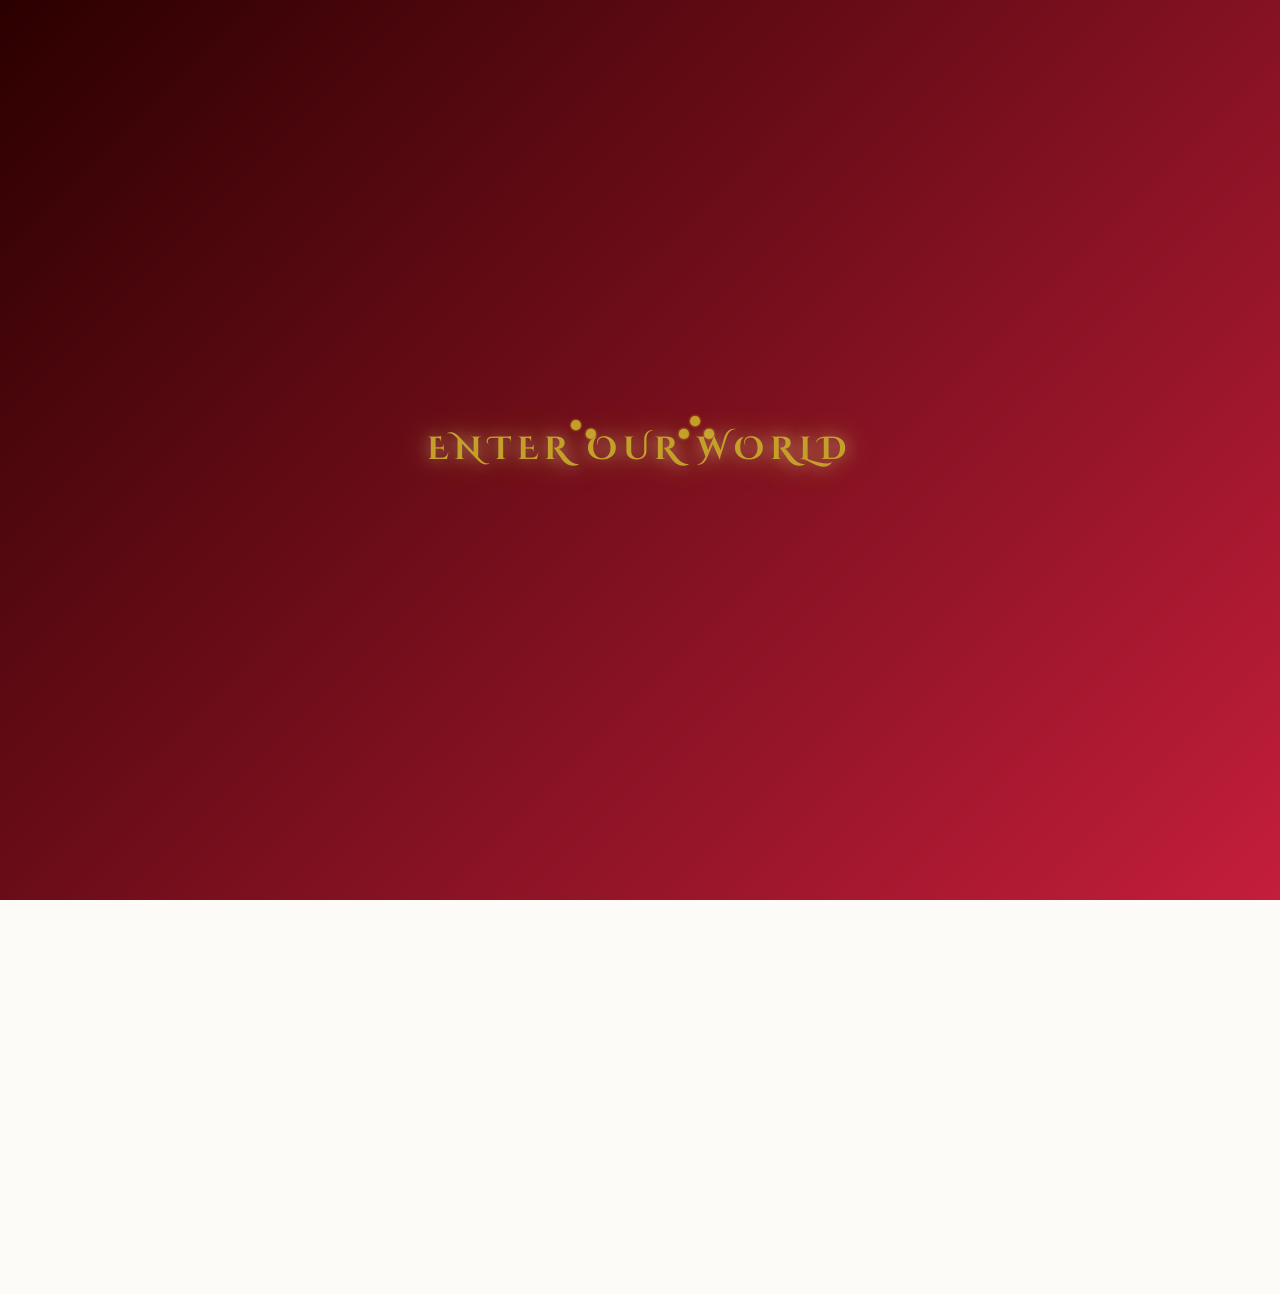
==== index.html @ 0a627285 "Initial commit" ====
<!DOCTYPE html>
<html lang="en">
<head>
  <meta charset="UTF-8" />
  <meta name="viewport" content="width=device-width, initial-scale=1.0" />
  <title>Our Wedding - Home</title>
  <link rel="preconnect" href="https://fonts.googleapis.com" />
  <link rel="preconnect" href="https://fonts.gstatic.com" crossorigin />
  <link href="https://fonts.googleapis.com/css2?family=Cormorant+Garamond:ital,wght@0,300;0,400;0,600;1,400&family=Montserrat:wght@300;400;500&family=Cinzel+Decorative:wght@400;700&display=swap" rel="stylesheet" />
  <link rel="stylesheet" href="style.css" />
</head>
<body class="loading-active">
  <div id="loader" class="loading-wrapper">
    <div class="loading-content">
      <div class="loader-dots">
        <div class="loader-dot"></div>
        <div class="loader-dot"></div>
        <div class="loader-dot"></div>
        <div class="loader-dot"></div>
        <div class="loader-dot"></div>
      </div>
      <div class="loading-text">Enter our World</div>
    </div>
  </div>

  <header class="topbar">
    <nav class="container nav-grid">
      <a class="brand" href="index.html">V &amp; S</a>
      <div class="nav-links">
        <a href="index.html">Home</a>
        <a href="couple.html">The Couple</a>
        <div class="dropdown">
          <a href="event.html">Our Story</a>
          <div class="dropdown-content">
            <a href="roka.html">Roka</a>
            <a href="engagement.html">Engagement</a>
            <a href="sangeet.html">Sangeet</a>
            <a href="haldi.html">Haldi</a>
            <a href="wedding.html">Wedding</a>
            <a href="reception.html">Reception</a>
          </div>
        </div>
        <div class="dropdown">
          <a href="venue.html">Venue</a>
          <div class="dropdown-content">
            <a href="khajuraho-history.html">Khajuraho History</a>
          </div>
        </div>
        <a href="gallery.html">Gallery</a>
      </div>
    </nav>
  </header>

  <main>
    <section class="hero" aria-label="Wedding Hero">
      <div class="hero-overlay"></div>
      <div class="glass-card" role="banner" aria-live="polite">
        <h1>Vishal &amp; Simoni</h1>
        <p>It started with a simple "Let's See",<br>
          Now it's just You and Me...<br>
          Two souls met and quietly knew,<br>
          This forever begins with "I Choose You"...
        </p>
        <a class="button-89" href="couple.html">Meet the Couple</a>
      </div>
    </section>

    <div class="cards-container">
      <div class="card">
        <div class="img-container">
          <img src="images/groom.jpg" alt="Vishal"/>
        </div>
        <div class="card-details">
          <h2>Vishal</h2>
          <p>Thoughtful, calm and grounded, Vishal believes in sincerity, family and the beauty of simple moments. His quiet strength and warm humour bring balance and joy to every room he walks into.</p>
        </div>
      </div>
      <div class="card-divider"></div>
      <div class="card">
        <div class="img-container">
          <img src="images/bride.jpg" alt="Simoni"/>
        </div>
        <div class="card-details">
          <h2>Simoni</h2>
          <p>Graceful, cheerful and full of life, Simoni carries a warmth that makes everyone feel welcome. Her kindness, laughter and vibrant spirit bring light and happiness wherever she goes.</p>
        </div>
      </div>
    </div>
  </main>

  <footer class="site-footer">
    <div class="container footer-compact-row">
      <div class="countdown" aria-live="polite">
        <div><span id="days">0</span><small>Days</small></div>
        <div><span id="hours">0</span><small>Hours</small></div>
        <div><span id="minutes">0</span><small>Minutes</small></div>
        <div><span id="seconds">0</span><small>Seconds</small></div>
      </div>
      <p class="footer-quote-inline">Two hearts. Two families. One beautiful beginning.</p>
      <div class="wedding-seal">
        <div class="seal-inner">
          <span class="seal-month">NOV</span>
          <span class="seal-day">20</span>
          <span class="seal-year">2026</span>
        </div>
      </div>
    </div>
  </footer>

  <script src="countdown.js"></script>
  <script>
    window.addEventListener('load', () => {
      setTimeout(() => {
        const loader = document.getElementById('loader');
        if (loader) {
          loader.classList.add('hidden');
          document.body.classList.remove('loading-active');
        }
      }, 3500);
    });
  </script>
    <script src="responsive-imgs.js"></script>
</body>
</html>
---- style.css ----
@import url('https://fonts.googleapis.com/css2?family=Cinzel+Decorative:wght@400;700&family=Cormorant+Garamond:ital,wght@0,300;0,400;0,600;1,400&family=Montserrat:wght@300;400;500&display=swap');

:root {
    --ivory: #FDFBF7;
    --gold: #C5A028;
    --maroon: #6B0000;
    --pastel-blue: #a7c7e7;
    --dark-text: #1f1f1f;
    --bg: var(--ivory);
    --text: #1f1f1f;
    --muted: #444444;
    --border: rgba(107, 0, 0, 0.15);
    --shadow: 0 20px 40px rgba(0, 0, 0, 0.08);
    --size-4: 1.2rem;
    --size-content-3: 1180px;
}

* {box-sizing:border-box;margin:0;padding:0;}
html {scroll-behavior:smooth;}
html,body {height:100%;font-family:'Montserrat', sans-serif;font-size:16px;line-height:1.8;color:var(--text);display:flex;flex-direction:column;background:var(--bg);font-weight: 400; overflow-x: hidden;}
body.loading-active { overflow: hidden; }

/* Loading Overlay */
.loading-wrapper {
    position: fixed;
    inset: 0;
    z-index: 10000;
    background: linear-gradient(-45deg, #6B0000, #4a0000, #C41E3A, #2b0000);
    background-size: 300% 300%;
    animation: gradientBG 8s ease infinite;
    display: flex;
    justify-content: center;
    align-items: center;
    transition: opacity 0.6s cubic-bezier(0.4, 0, 0.2, 1), visibility 0.6s;
}

.loading-wrapper.hidden {
    opacity: 0;
    visibility: hidden;
}

.loading-content {
    position: relative;
    width: 100%;
    height: 100%;
    display: flex;
    justify-content: center;
    align-items: center;
}

.loading-text {
    position: absolute;
    z-index: 10;
    font-family: 'Cinzel Decorative', serif;
    color: var(--gold);
    font-size: 2rem;
    font-weight: 700;
    text-transform: uppercase;
    letter-spacing: 6px;
    text-shadow: 0 0 30px rgba(197, 160, 40, 0.8), 0 0 15px rgba(255, 255, 255, 0.4);
    animation: loaderFade 2s infinite ease-in-out;
}

.loader-dots {
    position: absolute;
    top: 50%;
    left: 50%;
}

.loader-dot {
    position: absolute;
    width: 300px;
    height: 300px;
    transform: translate(-50%, -50%);
    animation: loading-block 3.5s ease-in-out infinite;
}

.loader-dot::after {
    content: "";
    display: inline-block;
    width: 60px;
    height: 60px;
    background-color: var(--gold);
    border-radius: 50%;
    position: absolute;
    transform: scale(0.17);
    animation: loading-dot 3.5s ease-in-out infinite;
    box-shadow: 0 0 15px var(--gold);
}

.loader-dot:nth-child(1) { top: 120px; left: -209px; animation-delay: 0s; }
.loader-dot:nth-child(1)::after { top: 0; right: 0; transform-origin: top right; animation-delay: 0s; }
.loader-dot:nth-child(2) { top: -161px; left: -194px; animation-delay: 0.25s; }
.loader-dot:nth-child(2)::after { bottom: 0; right: 0; transform-origin: bottom right; animation-delay: 0.25s; }
.loader-dot:nth-child(3) { top: -161px; left: -101px; animation-delay: 0.5s; }
.loader-dot:nth-child(3)::after { bottom: 0; right: 0; transform-origin: bottom right; animation-delay: 0.5s; }
.loader-dot:nth-child(4) { top: 116px; left: 200px; animation-delay: 0.75s; }
.loader-dot:nth-child(4)::after { top: 0; left: 0; transform-origin: top left; animation-delay: 0.75s; }
.loader-dot:nth-child(5) { top: -161px; left: 214px; animation-delay: 1s; }
.loader-dot:nth-child(5)::after { bottom: 0; left: 0; transform-origin: bottom left; animation-delay: 1s; }

@keyframes loading-block { 70%, 100% { transform: translate(-50%, -50%) rotate(360deg); } }
@keyframes loading-dot { 0%, 70%, 100% { transform: scale(0.17); } 35% { transform: scale(1); } }
@keyframes gradientBG { 0% { background-position: 0% 50%; } 50% { background-position: 100% 50%; } 100% { background-position: 0% 50%; } }
@keyframes loaderFade { 0%, 100% { opacity: 0.5; transform: scale(0.95); } 50% { opacity: 1; transform: scale(1); } }
body {display:flex;flex-direction:column;}
main {flex:1;}
a {color:inherit;text-decoration:none;}

.topbar {position:sticky;top:0;z-index:20;background:rgba(139,0,0,0.9);backdrop-filter:blur(10px);border-bottom:2px solid var(--gold);box-shadow:0 3px 8px rgba(0,0,0,0.2);padding:0.1rem 0;}
.container {width:min(100% - 2rem, 1180px);margin:0 auto;}
.nav-grid {display:flex;align-items:center;justify-content:space-between;padding:0.6rem 0;}
.brand {
    font-family: 'Cinzel Decorative', serif;
    font-size: 2.2rem;
    font-weight: 700;
    letter-spacing: 0.1em;
    color: #fff;
    text-shadow: 2px 2px 4px rgba(0,0,0,0.3);
    transition: transform 0.15s ease, text-shadow 0.15s ease;
}
.brand:hover {
    transform: scale(1.05);
    text-shadow: 0 0 10px rgba(212, 175, 55, 0.6);
}
.nav-links {display:flex; gap:0.5rem; align-items: stretch;}
.dropdown { position: relative; display: flex; align-items: center; }
.dropdown-content {
    display: none;
    position: absolute;
    background: rgba(107, 0, 0, 0.8);
    backdrop-filter: blur(10px);
    min-width: 180px;
    box-shadow: 0px 8px 16px 0px rgba(0,0,0,0.3);
    z-index: 30;
    top: 100%;
    left: 0;
    border: 1px solid var(--gold);
    border-top: none;
    padding: 0.5rem 0;
}
.dropdown-content a {
    display: block;
    width: 100%;
    padding: 0.6rem 1.2rem !important;
    border-radius: 0 !important;
    text-transform: none !important;
    margin: 0 !important;
    color: #fff;
}
.dropdown-content a:hover {
    background: rgba(255, 255, 255, 0.1);
    color: var(--gold) !important;
    transition: background 0.15s ease, color 0.15s ease;
}
.dropdown:hover .dropdown-content { display: block; }
.nav-links > a, 
.dropdown > a {
    font-weight:400;
    color:#fff;
    padding: 0.6rem 1rem;
    border-radius: 4px;
    transition:all 0.15s ease;
    font-size:0.9rem;
    text-transform: uppercase;
    letter-spacing: 1px;
    display: flex;
    align-items: center;
}
.nav-links > a:hover,
.dropdown:hover > a {
    background:var(--gold);
    color:var(--maroon);
}

/* Desktop Hero */
.hero {position:relative;height:75vh;display:flex;align-items:center;justify-content:center;text-align:center;background:url('images/hero.jpg') center/cover no-repeat;}
.hero-overlay {position:absolute;inset:0;background:linear-gradient(160deg,rgba(0,0,0,0.2),rgba(0,0,0,0.4));}
.glass-card {position:relative;z-index:2;max-width:560px;margin:0 1rem;padding:2rem;backdrop-filter:blur(12px);background: rgba(255, 255, 255, 0.92);border: 1px solid rgba(255, 255, 255, 0.4);box-shadow: 0 30px 60px rgba(0,0,0,0.12);border-radius:4px;}
.glass-card h1 {font-family:'Cormorant Garamond', serif;font-size:3.5rem;margin-bottom:1.5rem;color:var(--maroon);font-weight:400;letter-spacing: 2px;}
.glass-card p {margin-bottom:2rem;color:var(--text);font-size:1.2rem;font-family:'Cormorant Garamond', serif;font-style: italic;line-height:1.8;letter-spacing:0.5px;}

/* Desktop layout defaults */
.info-grid {display:grid;grid-template-columns:1fr 1fr;gap:2rem;margin:1rem auto 2rem;align-items:start;}
.info-grid article {text-align:center;}
.info-grid article:first-child {position:relative;padding-right:2rem;}
.info-grid article:first-child::after {content:'';position:absolute;right:-1rem;top:50%;transform:translateY(-50%);width:3px;height:60%;background:linear-gradient(180deg, transparent 0%, var(--gold) 20%, var(--gold) 80%, transparent 100%);border-radius:999px;box-shadow:0 0 12px rgba(212,175,55,0.5);}
.info-grid h2, .info-grid h3 {font-family:'Cormorant Garamond', serif;font-size:2.2rem;margin-bottom:0.8rem;color:var(--maroon);font-weight:500;}
.info-grid p {line-height:1.75;color:var(--text);font-size:1rem;font-weight:500;}

/* Card Styles with 3D Flip Effect */
.cards-container {
  max-width:1000px;
  margin:2rem auto;
  display:flex;
  flex-wrap:wrap;
  justify-content:space-around;
  gap:2rem;
  padding:0 1rem;
}

.card {
  position:relative;
  width:280px;
  height:360px;
  background:#fff;
  transform-style:preserve-3d;
  transform:perspective(2000px);
  transition:1s;
  box-shadow:inset 100px 0 50px rgba(139,0,0,0.3);
  border-radius:12px;
  overflow:hidden;
}

.card:hover {
  z-index:1111;
  transform:perspective(2000px) rotate(-10deg);
  box-shadow:inset 20px 0 50px rgba(139,0,0,0.5);
}

.card .img-container {
  position:relative;
  width:100%;
  height:100%;
  transform-origin:left;
  z-index:1;
  transition:1s;
  border-radius:12px;
}

.card .img-container img {
  position:absolute;
  left:0;
  top:0;
  height:100%;
  width:100%;
  object-fit:cover;
}

.card:hover .img-container {
  transform:rotateY(-135deg);
}

.card .card-details {
  position:absolute;
  left:0;
  top:0;
  width:100%;
  height:100%;
  box-sizing:border-box;
  padding:20px;
  color:#000;
  background:linear-gradient(135deg, rgba(212,175,55,0.05) 0%, rgba(139,0,0,0.05) 100%);
  display:flex;
  flex-direction:column;
  justify-content:center;
}

.card .card-details h2 {
  margin:0;
  padding:0.5em 0;
  text-transform:uppercase;
  font-size:1.8em;
  color:var(--maroon);
  font-family:'Cormorant Garamond', serif;
  font-weight:500;
}

.card .card-details p {
  margin:0;
  padding:0;
  line-height:1.6;
  font-size:1rem;
  color:var(--text);
  font-weight:500;
}

.card-divider {
  width: 3px;
  height: 300px;
  background:linear-gradient(180deg, transparent 0%, var(--gold) 20%, var(--gold) 80%, transparent 100%);
  box-shadow:0 0 12px rgba(212,175,55,0.5);
  border-radius:999px;
  align-self:center;
  margin:0 2rem;
}

.section-block {margin:0.25rem 0;padding:0.25rem 0;}
.section-block h2, .section-block h3 {font-family:'Cormorant Garamond', serif;color:var(--maroon);margin:0 0 1rem 0;font-weight:400;font-size: 2.4rem;}
.section-block p, .section-block ul {color:var(--text);line-height:1.9;font-size:1.05rem;font-weight:400;}
.section-block ul {padding-left:1.3rem;list-style-type:disc;}

.gallery-section {
  width: 100%;
  position: relative;
  z-index: 1;
  margin: 0.5rem 0;
  padding: 0;
  overflow: hidden;
  text-align: center;
  background: transparent;
  display: grid;
  place-items: center;
  padding: 2rem 0;
}

.gallery-section h3 {
  margin: 0 !important;
  padding: 0.5rem 0 0 0;
  font-size: 1.8rem;
  font-family: 'Cinzel Decorative', serif;
  color: var(--maroon);
}

.photo-frame {
  position: relative;
  flex-shrink: 0;
  height: 100%;
  aspect-ratio: 1.1;
  overflow: hidden;
  border-radius: 12px;
  box-shadow: 0 8px 20px rgba(0, 0, 0, 0.12);
  background-color: var(--ivory);
}

.photo-frame img {
  width: 100%;
  height: 100%;
  object-fit: cover;
  object-position: center;
  border-radius: 12px;
  border: 2px solid var(--gold);
  display: block;
}

@media (max-width: 768px) {
  .photo-frame {
    aspect-ratio: 1.05;
  }
}

/* Ribbon Gallery Track Styles */
.track-wrapper {
  width: 100%;
  max-inline-size: var(--size-content-3);
  overflow: hidden;
  -webkit-mask: linear-gradient(90deg, transparent 0, black 15% 85%, transparent) 0 50% / 100% calc(100% - (2 * var(--size-4))) no-repeat,
                linear-gradient(0deg, black, black) 50% 0 / 100% var(--size-4) no-repeat,
                linear-gradient(0deg, black, black) 50% 100% / 100% var(--size-4) no-repeat;
  mask: linear-gradient(90deg, transparent 0, black 15% 85%, transparent) 0 50% / 100% calc(100% - (2 * var(--size-4))) no-repeat,
                linear-gradient(0deg, black, black) 50% 0 / 100% var(--size-4) no-repeat,
                linear-gradient(0deg, black, black) 50% 100% / 100% var(--size-4) no-repeat;
}

.track {
  --size: clamp(200px, 40vmin, 50rem);
  height: var(--size);
  width: 100%;
  display: flex;
  overflow-x: auto;
  scroll-behavior: auto !important; /* CRITICAL: Prevents CSS from fighting JS animation */
  gap: var(--size-4);
  list-style-type: none;
  margin: 0;
  padding: var(--size-4) 1rem;
  -webkit-mask: radial-gradient(#0000 0 30%, #000 30.5%) 50% calc(var(--size) * 0.5) / 300% 100%,
                linear-gradient(0deg, black, black) 50% 0 / 100% var(--size-4) no-repeat,
                linear-gradient(0deg, black, black) 50% 100% / 100% var(--size-4) no-repeat;
  mask: radial-gradient(#0000 0 30%, #000 30.5%) 50% calc(var(--size) * 0.5) / 300% 100%,
                linear-gradient(0deg, black, black) 50% 0 / 100% var(--size-4) no-repeat,
                linear-gradient(0deg, black, black) 50% 100% / 100% var(--size-4) no-repeat;
  cursor: grab;
}

.track::-webkit-scrollbar {
  display: none;
}

.track__item {
  height: 100%;
  aspect-ratio: 1;
  flex-shrink: 0;
  background: rgba(139, 0, 0, 0.05); /* Placeholder color while heavy images decode */
  border-radius: 12px;
  overflow: hidden;
  border: 2px solid var(--gold);
}

.track__item img {
  height: 100%;
  width: 100%;
  object-fit: cover;
  border-radius: 12px;
  border: 2px solid var(--gold);
  display: block;
  box-sizing: border-box;
}

.video-wrap {position:relative;padding-top:56.25%;border-radius:16px;overflow:hidden;border:3px solid var(--gold);box-shadow:0 12px 32px rgba(212,175,55,0.4), inset 0 0 0 1px rgba(139,0,0,0.3); margin: 2rem 0;}
.video-wrap iframe {position:absolute;inset:0;width:100%;height:100%;border:0;}

.button-89 {
  --b: 3px;
  --s: .45em;
  --color: var(--maroon);
  --accent-color: var(--gold);
  padding: calc(.8em + var(--s)) calc(1.2em + var(--s));
  color: var(--color);
  --_p: var(--s);
  background:
    conic-gradient(from 90deg at var(--b) var(--b),#0000 90deg,var(--color) 0)
    var(--_p) var(--_p)/calc(100% - var(--b) - 2*var(--_p)) calc(100% - var(--b) - 2*var(--_p));
  transition: .15s linear, color 0.1s, background-color 0.1s;
  outline: var(--b) solid #0000;
  outline-offset: .6em;
  font-size: 18px;
  font-weight: 600;
  border: 0;
  user-select: none;
  -webkit-user-select: none;
  touch-action: manipulation;
  cursor: pointer;
  text-decoration: none;
  display: inline-block;
}

.button-89:hover,
.button-89:focus-visible {
  --_p: 0px;
  outline-color: var(--accent-color);
  outline-offset: .05em;
}

.button-89:active {
  background: var(--color);
  color: #fff;
}

.event-buttons {
  text-align: center;
  padding: 2rem 0;
  background: linear-gradient(135deg, rgba(139, 0, 0, 0.05) 0%, rgba(212, 175, 55, 0.05) 100%);
  border-radius: 16px;
  margin: 1rem 0 2rem 0;
}

.event-buttons h2,
.event-buttons h3 {
  font-size: 2.2rem;
  color: var(--maroon);
  margin-bottom: 0.5rem;
  font-family: 'Cormorant Garamond', serif;
}

.event-buttons p {
  color: var(--muted);
  margin-bottom: 1.5rem;
  font-size: 1.1rem;
}

.events-details {
  display: grid;
  grid-template-columns: repeat(3, 1fr);
  gap: 1.5rem;
  margin-top: 2rem;
}

.event-detail-card {
  background: #fff;
  padding: 2.2rem 1.5rem;
  border: 1px solid var(--border);
  border-radius: 4px;
  text-align: center;
  box-shadow: var(--shadow);
  transition: all 0.15s ease;
}

.event-detail-card:hover {
  transform: translateY(-4px);
  border-color: var(--gold);
  background: var(--ivory);
}

.event-detail-card h4 {
  color: var(--maroon);
  font-size: 1.5rem;
  margin-bottom: 0.4rem;
  font-family: 'Cinzel Decorative', serif;
  font-weight: 700;
}

.event-detail-card .event-date {
  display: block;
  font-size: 0.85rem;
  font-weight: 600;
  color: var(--gold);
  letter-spacing: 2px;
  text-transform: uppercase;
  margin-bottom: 1.2rem;
}

.event-detail-card p {
  color: var(--text);
  line-height: 1.6;
  font-size: 0.9rem;
  font-weight: 400;
}

.event-nav-buttons {
  margin: 1rem 0 0.5rem;
  padding: 1.5rem;
  background: linear-gradient(135deg, rgba(139, 0, 0, 0.08) 0%, rgba(212, 175, 55, 0.08) 100%);
  border-radius: 16px;
  border: 2px solid rgba(212, 175, 55, 0.3);
  text-align: center;
}

.event-nav-buttons h3 {
  color: var(--maroon);
  margin-bottom: 1rem;
  font-size: 1.8rem;
  font-family: 'Cinzel Decorative', serif;
}

.event-grid { display: flex; justify-content: center; gap: 30px; flex-wrap: wrap; align-items: center; }
.event-grid .button-89 { margin: 0; }

.event-nav-buttons .event-grid {
    gap: 1rem; /* Adjust gap for stacked buttons */
}

.event-nav-buttons .event-grid .button-89 {
    width: 100%; /* Make buttons full width on mobile */
    max-width: 280px; /* Limit max width for aesthetics */
    margin: 0 auto; /* Center buttons */
}



.venue-sections {
    display: grid;
    grid-template-columns: repeat(3, 1fr);
    gap: 2rem;
    margin: 2rem 0;
}
.venue-card {
    padding: 2rem 1.5rem;
    border: 1px solid var(--border);
    border-radius: 8px;
    text-align: center;
    background: rgba(139, 0, 0, 0.02);
    transition: transform 0.15s ease, border-color 0.15s ease, box-shadow 0.15s ease;
}
.venue-card:hover { transform: translateY(-5px); border-color: var(--gold); background: #fff; }
.venue-card h3 { font-family: 'Cinzel Decorative', serif; font-size: 1.5rem !important; margin-bottom: 0.8rem !important; color: var(--maroon); }
.venue-card p { font-size: 0.95rem; line-height: 1.6; margin-bottom: 0.3rem; }

.maps-wrapper {
    display: flex;
    align-items: center;
    gap: 2rem;
    margin-top: 1.5rem;
}

.map-divider {
    width: 3px;
    height: 250px;
    background: linear-gradient(180deg, transparent 0%, var(--gold) 20%, var(--gold) 80%, transparent 100%);
    box-shadow: 0 0 12px rgba(212, 175, 55, 0.5);
    border-radius: 999px;
    flex-shrink: 0;
}

.map-container {position:relative;padding-top:56.25%;border-radius:16px;overflow:hidden;border:3px solid var(--gold);box-shadow:0 12px 32px rgba(212,175,55,0.4), inset 0 0 0 1px rgba(139,0,0,0.3);background:rgba(139,0,0,0.08); flex: 1;}
.map-container iframe {position:absolute;inset:0;width:100%;height:100%;border:0;filter:grayscale(15%) contrast(96%) brightness(110%);}

.map-overlay {
    position: absolute;
    inset: 0;
    width: 100%;
    height: 100%;
    object-fit: cover;
    pointer-events: none; /* Allows interacting with the map underneath */
    z-index: 10;
    opacity: 1;
    transition: opacity 0.8s ease;
}

.map-container:hover .map-overlay {
    opacity: 0;
}

.doli-section {margin:2.5rem 0;display:flex;justify-content:center;align-items:center;}
.doli-image {max-width:100%;height:auto;border-radius:16px;border:4px solid var(--gold);box-shadow:0 16px 40px rgba(139,0,0,0.3), inset 0 0 0 2px rgba(212,175,55,0.5);transition:transform 0.3s ease, box-shadow 0.3s ease;object-fit:cover;}
.doli-image:hover {transform:scale(1.03);box-shadow:0 20px 48px rgba(139,0,0,0.4), inset 0 0 0 2px rgba(212,175,55,0.6);}

.site-footer {padding:0.35rem 0;text-align:center;color:#fff;font-size:1rem;border-top:3px solid var(--gold);background:rgba(139,0,0,0.85);margin-top:auto;font-weight:400;}
.site-footer p {margin:0.2rem 0;font-size:1rem;font-weight:500;}
.site-footer a {color:var(--gold);transition:0.3s;text-decoration:none;}
.site-footer a:hover {text-decoration:underline;}

.footer-compact-row {
    display: grid;
    grid-template-columns: 1fr auto 1fr;
    align-items: center;
    padding: 0.4rem 0;
}

.footer-quote-inline {
    text-align: center;
    font-style: italic;
    color: var(--gold);
    font-family: 'Cormorant Garamond', serif;
    font-size: 1.1rem !important;
    margin: 0 !important;
    letter-spacing: 0.5px;
    border-left: 1px solid rgba(212,175,55,0.3);
    border-right: 1px solid rgba(212,175,55,0.3);
    padding: 0 1rem;
}

.wedding-seal {
    background: var(--gold);
    padding: 3px;
    border-radius: 4px;
    box-shadow: 0 0 15px rgba(212, 175, 55, 0.4);
    position: relative;
    min-width: 80px;
    justify-self: end;
}

.seal-inner {
    display: flex;
    flex-direction: column;
    align-items: center;
    background: var(--maroon);
    padding: 4px 10px;
    border: 1px solid rgba(212, 175, 55, 0.5);
}

.seal-month { font-family: 'Montserrat', sans-serif; font-size: 0.6rem; letter-spacing: 2px; color: var(--gold); font-weight: 700; }
.seal-day { font-family: 'Cinzel Decorative', serif; font-size: 1.6rem; line-height: 1; color: #fff; font-weight: 700; margin: 2px 0; }
.seal-year { font-family: 'Montserrat', sans-serif; font-size: 0.6rem; letter-spacing: 1px; color: var(--gold); font-weight: 600; }

.countdown {display:flex;justify-content:flex-start;gap:0.6rem;margin:0;}
.countdown div {
    background: linear-gradient(135deg, var(--maroon) 0%, #4a0000 100%);
    padding: 0.4rem 0.6rem;
    border-radius: 8px;
    min-width: 65px;
    border: 1.5px solid var(--gold);
    box-shadow: 0 8px 20px rgba(0,0,0,0.2);
    text-align: center;
    transition: all 0.2s ease;
}
.countdown div:hover {transform:translateY(-4px);box-shadow:0 16px 36px rgba(212,175,55,0.4);border-color:#fff;}
.countdown span {display:block;font-family:'Cormorant Garamond', serif;font-size:1.4rem;color:var(--gold);font-weight:700;line-height:1;}
.countdown small {color:#fff;font-size:0.6rem;text-transform:uppercase;font-weight:600;letter-spacing: 0.5px;}

@media (max-width: 960px) {
  .info-grid {grid-template-columns:1fr; gap: 3rem;}
  .info-grid article:first-child {padding-right: 0; padding-bottom: 2rem;}
  .info-grid article:first-child::after {
    right: 50%; top: auto; bottom: -1.5rem; transform: translateX(50%);
    width: 60%; height: 3px;
    background: linear-gradient(90deg, transparent 0%, var(--gold) 20%, var(--gold) 80%, transparent 100%);
  }
  .nav-links {gap:0.6rem;}
  .hero {height:70vh;}
  .maps-wrapper {
    flex-direction: column;
    gap: 1.5rem;
  }
  .map-divider {
    display: none;
  }
  .events-details { grid-template-columns: repeat(2, 1fr); }
}

.childhood-gallery {
    display: flex;
    justify-content: center;
    gap: 3rem;
    flex-wrap: wrap;
    margin-top: 2rem;
}

.kid-frame { text-align: center; }
.kid-frame img { width: 220px; height: 220px; object-fit: cover; border-radius: 50%; border: 4px solid var(--gold); box-shadow: var(--shadow); margin-bottom: 1rem; }
.kid-frame span { font-family: 'Cinzel Decorative', serif; color: var(--maroon); font-weight: 700; font-size: 1.1rem; display: block; }

.couple-intro { text-align: center; padding-top: 2rem; }
.childhood-section { background: rgba(139, 0, 0, 0.03); padding: 2rem; border-radius: 12px; margin: 2rem 0; }

@keyframes heartbeat {
  0% { transform: scale(1); }
  15% { transform: scale(1.25); }
  30% { transform: scale(1); }
  45% { transform: scale(1.25); }
  70% { transform: scale(1); }
  100% { transform: scale(1); }
}

.heart-divider { width: 32px; height: 32px; align-self: center; opacity: 0.9; animation: heartbeat 1.5s ease-in-out infinite; transform-origin: center; }

.story-gallery { display: flex; justify-content: center; align-items: center; gap: 16px; margin: 1.5rem 0; flex-wrap: wrap; }
.story-frame { width: 100px; height: 100px; border-radius: 50%; border: 2px solid var(--gold); overflow: hidden; box-shadow: 0 4px 10px rgba(0,0,0,0.1); background: #fff; flex-shrink: 0; }
.story-frame img { width: 100%; height: 100%; object-fit: cover; transition: transform 0.3s ease; }
.story-frame:hover img { transform: scale(1.1); }

.diamond-divider { width: 8px; height: 8px; background-color: var(--gold); transform: rotate(45deg); flex-shrink: 0; opacity: 0.7; }


/* History Page Layout */
.history-row {
    display: flex;
    align-items: center;
    gap: 4rem;
    margin: 4rem 0;
    background: linear-gradient(135deg, rgba(253, 251, 247, 1) 0%, rgba(212, 175, 55, 0.05) 100%);
    border: 1px solid var(--border);
    border-radius: 12px;
    padding: 3rem;
    box-shadow: var(--shadow);
}
.history-row.reverse {
    flex-direction: row-reverse;
}
.history-text {
    flex: 1;
}
.history-text h3 {
    font-family: 'Cinzel Decorative', serif;
    font-size: 2.2rem;
    color: var(--maroon);
    margin-bottom: 1.2rem;
}
.history-text p {
    font-size: 1.05rem;
    line-height: 1.9;
    color: var(--text);
    margin-bottom: 1rem;
}
.history-img {
    flex: 1;
    position: relative;
}
.history-img img {
    width: 100%;
    height: auto;
    border-radius: 8px;
    border: 3px solid var(--gold);
    box-shadow: 0 15px 30px rgba(107, 0, 0, 0.15);
    transition: transform 0.4s ease, box-shadow 0.4s ease;
    object-fit: cover;
}
.history-img img:hover {
    transform: scale(1.02);
    box-shadow: 0 20px 40px rgba(107, 0, 0, 0.2);
}

@media (max-width: 960px) {
    .history-row {
        gap: 2rem;
        padding: 2rem;
    }
}
@media (max-width: 768px) {
    .history-row, .history-row.reverse {
        flex-direction: column;
        text-align: center;
        padding: 1.5rem;
    }
}

/* Float Layout for History Page */
.history-float-block {
    margin: 4rem 0;
    background: linear-gradient(135deg, rgba(253, 251, 247, 1) 0%, rgba(212, 175, 55, 0.05) 100%);
    border: 1px solid var(--border);
    border-radius: 12px;
    padding: 3rem;
    box-shadow: var(--shadow);
}
.history-float-block::after {
    content: "";
    display: table;
    clear: both;
}
.history-float-block h3 {
    font-family: 'Cinzel Decorative', serif;
    font-size: 2.2rem;
    color: var(--maroon);
    margin-bottom: 1.2rem;
}
.history-float-block p {
    font-size: 1.05rem;
    line-height: 1.9;
    color: var(--text);
    margin-bottom: 1rem;
}
.history-float-img {
    float: right;
    width: 45%;
    margin: 0.5rem 0 1.5rem 2.5rem;
}
.history-float-img img {
    width: 100%;
    height: auto;
    border-radius: 8px;
    border: 3px solid var(--gold);
    box-shadow: 0 15px 30px rgba(107, 0, 0, 0.15);
    transition: transform 0.4s ease, box-shadow 0.4s ease;
    object-fit: cover;
}
.history-float-img img:hover {
    transform: scale(1.02);
    box-shadow: 0 20px 40px rgba(107, 0, 0, 0.2);
}

@media (max-width: 960px) {
    .history-float-block { padding: 2rem; }
    .history-float-img { width: 50%; margin-left: 1.5rem; }
}
@media (max-width: 768px) {
    .history-float-block { padding: 1.5rem; text-align: center; }
    .history-float-img { float: none; width: 100%; margin: 0 0 1.5rem 0; }
}

/* Palace Our Story Section */
.palace-story-container {
    display: flex;
    align-items: center;
    gap: 4rem;
    margin: 2rem 0 5rem 0;
    padding: 4rem;
    background: #fff;
    box-shadow: var(--shadow);
    position: relative;
}
.palace-story-container::before {
    content: '';
    position: absolute;
    inset: 12px;
    border: 1px solid rgba(212, 175, 55, 0.4);
    pointer-events: none;
}
.palace-story-image {
    flex: 1;
    height: 500px;
}
.palace-story-image img {
    width: 100%;
    height: 100%;
    object-fit: cover;
    box-shadow: 0 10px 30px rgba(107, 0, 0, 0.15);
}
.palace-story-text {
    flex: 1.2;
    padding-right: 2rem;
}
.palace-story-text h4 {
    font-family: 'Cormorant Garamond', serif;
    font-size: 1.5rem;
    color: var(--gold);
    font-style: italic;
    margin-bottom: 1.5rem;
    font-weight: 500;
}
@media (max-width: 960px) {
    .palace-story-container { flex-direction: column; padding: 2.5rem; gap: 2.5rem; }
    .palace-story-text { padding-right: 0; text-align: center; }
    .palace-story-image { width: 100%; height: 350px; }
}

/* Chronological Timeline Layout */
.timeline-section {
    padding: 1rem 0 3rem 0;
}
.timeline {
    position: relative;
    max-width: 100%;
    margin: 0 auto;
}
.timeline::after {
    content: '';
    position: absolute;
    width: 4px;
    background: linear-gradient(180deg, transparent 0%, var(--gold) 10%, var(--gold) 90%, transparent 100%);
    top: 0;
    bottom: 0;
    left: 50%;
    margin-left: -2px;
    border-radius: 4px;
}
.timeline-item {
    padding: 1.5rem 30px;
    position: relative;
    background: inherit;
    width: 50%;
}
.timeline-item.left { left: 0; }
.timeline-item.left .timeline-content {
    text-align: right;
}

.timeline-item.right { left: 50%; }
.timeline-dot {
    position: absolute;
    width: 20px;
    height: 20px;
    right: -10px;
    background-color: var(--maroon);
    border: 4px solid var(--gold);
    top: 3.5rem;
    border-radius: 50%;
    z-index: 1;
    box-shadow: 0 0 0 4px rgba(212, 175, 55, 0.2);
}
.timeline-item.right .timeline-dot { left: -10px; }
.timeline-content {
    padding: 2rem;
    background: #fff;
    position: relative;
    border-radius: 12px;
    border: 1px solid var(--border);
    box-shadow: var(--shadow);
    transition: transform 0.3s ease, box-shadow 0.3s ease, border-color 0.3s ease;
}
.timeline-content:hover {
    transform: translateY(-5px);
    box-shadow: 0 15px 35px rgba(107, 0, 0, 0.12);
    border-color: rgba(212, 175, 55, 0.4);
}
.timeline-content h3 { font-family: 'Cormorant Garamond', serif; color: var(--maroon); font-size: 1.8rem; margin-bottom: 1rem; font-weight: 600; line-height: 1.3; }
.timeline-content p { font-size: 1rem; line-height: 1.8; color: var(--text); margin: 0; }
.timeline-step { display: inline-block; font-family: 'Montserrat', sans-serif; font-size: 0.8rem; color: var(--gold); font-weight: 700; text-transform: uppercase; letter-spacing: 2px; margin-bottom: 0.8rem; }
.timeline-img {
    width: 220px;
    height: 220px;
    object-fit: cover;
    border-radius: 8px;
    border: 2px solid var(--gold);
    box-shadow: 0 4px 15px rgba(0,0,0,0.1);
    background-color: var(--ivory);
    transition: transform 0.3s ease;
}
.timeline-img:hover {
    transform: scale(1.05);
}

.timeline-image-container {
    position: absolute;
    top: 50%;
    transform: translateY(-50%);
    z-index: 1;
}

.timeline-item.left .timeline-image-container {
    left: calc(100% + 30px);
}

.timeline-item.right .timeline-image-container {
    right: calc(100% + 30px);
}

@media screen and (max-width: 768px) {
    .timeline::after { left: 31px; }
    .timeline-item { width: 100%; padding-left: 70px; padding-right: 15px; }
    .timeline-item.right { left: 0%; }
    .timeline-item.left .timeline-dot,
    .timeline-item.right .timeline-dot { left: 21px; }
    .timeline-item.left .timeline-content { text-align: left; }
    .timeline-image-container {
        position: relative;
        top: auto;
        transform: none;
        margin-top: 1.5rem;
    }
    .timeline-item.left .timeline-image-container,
    .timeline-item.right .timeline-image-container {
        left: auto; right: auto;
    }
    .timeline-content { padding: 1.5rem; }
    .timeline-content h3 { font-size: 1.5rem; }
}

/* Lightbox Styles */
.track__item img, .faux-3d-card.active img, .photo-frame img, .story-frame img, .kid-frame img {
    cursor: zoom-in;
}
.lightbox-overlay {
    position: fixed;
    top: 0;
    left: 0;
    width: 100%;
    height: 100%;
    background: rgba(0, 0, 0, 0.92);
    z-index: 100000;
    display: flex;
    justify-content: center;
    align-items: center;
    opacity: 0;
    visibility: hidden;
    transition: opacity 0.3s ease, visibility 0.3s ease;
    backdrop-filter: blur(8px);
}
.lightbox-overlay.active {
    opacity: 1;
    visibility: visible;
}
.lightbox-content {
    position: relative;
    max-width: 90%;
    max-height: 90%;
}
.lightbox-img {
    max-width: 100%;
    max-height: 90vh;
    border-radius: 8px;
    box-shadow: 0 10px 40px rgba(0,0,0,0.5);
    border: 2px solid var(--gold);
    object-fit: contain;
    transform: scale(0.95);
    transition: transform 0.3s ease;
}
.lightbox-overlay.active .lightbox-img {
    transform: scale(1);
}
.lightbox-close {
    position: absolute;
    top: -40px;
    right: -40px;
    color: white;
    font-size: 2.5rem;
    cursor: pointer;
    background: none;
    border: none;
    line-height: 1;
    transition: color 0.2s ease;
}
.lightbox-close:hover {
    color: var(--gold);
}
@media (max-width: 768px) {
    .lightbox-close {
        top: -40px;
        right: 0;
    }
}
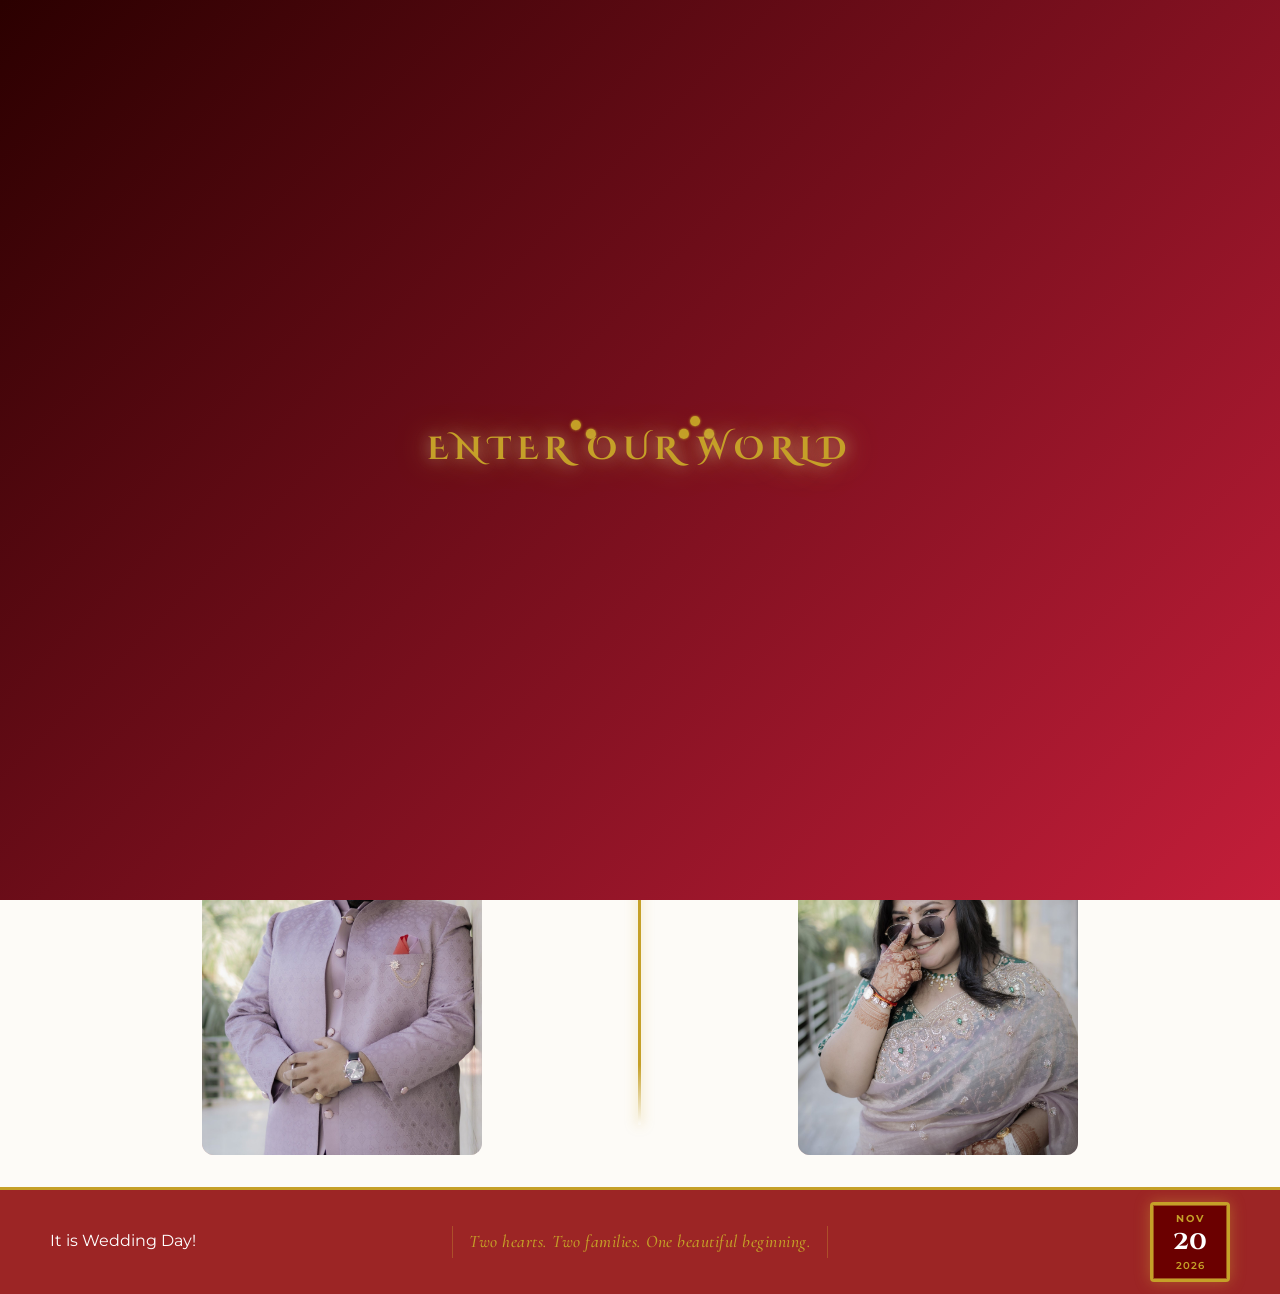
==== commit 1c9f5775: "Optimize images, fix UI, add mobile nav, fix gallery loading" ====
--- a/index.html
+++ b/index.html
@@ -1,4 +1,4 @@
-<!DOCTYPE html>
+﻿<!DOCTYPE html>
 <html lang="en">
 <head>
   <meta charset="UTF-8" />
@@ -8,6 +8,10 @@
   <link rel="preconnect" href="https://fonts.gstatic.com" crossorigin />
   <link href="https://fonts.googleapis.com/css2?family=Cormorant+Garamond:ital,wght@0,300;0,400;0,600;1,400&family=Montserrat:wght@300;400;500&family=Cinzel+Decorative:wght@400;700&display=swap" rel="stylesheet" />
   <link rel="stylesheet" href="style.css" />
+  <meta property="og:title" content="Vishal & Simoni's Wedding" />
+  <meta property="og:description" content="Join us in celebrating!" />
+  <meta property="og:image" content="images/og-image.jpg" />
+  <meta property="og:url" content="https://vishalandsimoni.com/" />
 </head>
 <body class="loading-active">
   <div id="loader" class="loading-wrapper">
@@ -48,7 +52,36 @@
         </div>
         <a href="gallery.html">Gallery</a>
       </div>
+      <button class="hamburger-menu" aria-label="Toggle navigation menu">
+        <span></span>
+        <span></span>
+        <span></span>
+      </button>
     </nav>
+    <div class="mobile-nav-overlay" id="mobileNavOverlay">
+      <div class="mobile-nav-content">
+        <a href="index.html">Home</a>
+        <a href="couple.html">The Couple</a>
+        <div class="mobile-dropdown">
+          <button class="mobile-dropdown-btn">Our Story â–¼</button>
+          <div class="mobile-dropdown-content">
+            <a href="roka.html">Roka</a>
+            <a href="engagement.html">Engagement</a>
+            <a href="sangeet.html">Sangeet</a>
+            <a href="haldi.html">Haldi</a>
+            <a href="wedding.html">Wedding</a>
+            <a href="reception.html">Reception</a>
+          </div>
+        </div>
+        <div class="mobile-dropdown">
+          <button class="mobile-dropdown-btn">Venue â–¼</button>
+          <div class="mobile-dropdown-content">
+            <a href="khajuraho-history.html">Khajuraho History</a>
+          </div>
+        </div>
+        <a href="gallery.html">Gallery</a>
+      </div>
+    </div>
   </header>
 
   <main>
@@ -90,7 +123,7 @@
 
   <footer class="site-footer">
     <div class="container footer-compact-row">
-      <div class="countdown" aria-live="polite">
+      <div class="countdown-sr-only" style="position:absolute; width:1px; height:1px; overflow:hidden; clip:rect(0,0,0,0);">Countdown to Wedding: November 20, 2026</div><div class="countdown" aria-hidden="true">
         <div><span id="days">0</span><small>Days</small></div>
         <div><span id="hours">0</span><small>Hours</small></div>
         <div><span id="minutes">0</span><small>Minutes</small></div>
@@ -120,5 +153,7 @@
     });
   </script>
     <script src="responsive-imgs.js"></script>
+  <script src="mobile-menu.js"></script>
 </body>
-</html>+</html>
+
--- a/style.css
+++ b/style.css
@@ -17,7 +17,7 @@
 
 * {box-sizing:border-box;margin:0;padding:0;}
 html {scroll-behavior:smooth;}
-html,body {height:100%;font-family:'Montserrat', sans-serif;font-size:16px;line-height:1.8;color:var(--text);display:flex;flex-direction:column;background:var(--bg);font-weight: 400; overflow-x: hidden;}
+html,body {min-height:100vh;font-family:'Montserrat', sans-serif;font-size:16px;line-height:1.8;color:var(--text);display:flex;flex-direction:column;background:var(--bg);font-weight: 400; overflow-x: hidden;}
 body.loading-active { overflow: hidden; }
 
 /* Loading Overlay */
@@ -1047,4 +1047,103 @@
         top: -40px;
         right: 0;
     }
-}+}/* Mobile Nav CSS */
+.hamburger-menu {
+  display: none;
+  flex-direction: column;
+  justify-content: space-around;
+  width: 2rem;
+  height: 2rem;
+  background: transparent;
+  border: none;
+  cursor: pointer;
+  padding: 0;
+  z-index: 100;
+}
+
+.hamburger-menu span {
+  width: 2rem;
+  height: 0.25rem;
+  background: var(--gold);
+  border-radius: 10px;
+  transition: all 0.3s linear;
+  position: relative;
+  transform-origin: 1px;
+}
+
+.mobile-nav-overlay {
+  display: none;
+  position: fixed;
+  top: 0;
+  left: 0;
+  width: 100vw;
+  height: 100vh;
+  background: rgba(107, 0, 0, 0.95);
+  backdrop-filter: blur(10px);
+  z-index: 90;
+  justify-content: center;
+  align-items: center;
+  opacity: 0;
+  transition: opacity 0.3s ease;
+}
+
+.mobile-nav-overlay.active {
+  display: flex;
+  opacity: 1;
+}
+
+.mobile-nav-content {
+  display: flex;
+  flex-direction: column;
+  gap: 1.5rem;
+  text-align: center;
+  width: 100%;
+  padding: 2rem;
+  max-height: 100vh;
+  overflow-y: auto;
+}
+
+.mobile-nav-content a, .mobile-dropdown-btn {
+  font-size: 1.5rem;
+  color: #fff;
+  text-transform: uppercase;
+  text-decoration: none;
+  letter-spacing: 2px;
+  background: none;
+  border: none;
+  font-family: 'Montserrat', sans-serif;
+  cursor: pointer;
+  transition: color 0.3s ease;
+}
+
+.mobile-nav-content a:hover, .mobile-dropdown-btn:hover {
+  color: var(--gold);
+}
+
+.mobile-dropdown-content {
+  display: none;
+  flex-direction: column;
+  gap: 1rem;
+  margin-top: 1rem;
+  background: rgba(0, 0, 0, 0.2);
+  padding: 1rem;
+  border-radius: 8px;
+}
+
+.mobile-dropdown.open .mobile-dropdown-content {
+  display: flex;
+}
+
+body.mobile-menu-open {
+  overflow: hidden;
+}
+
+@media (max-width: 960px) {
+  .nav-links {
+    display: none;
+  }
+  .hamburger-menu {
+    display: flex;
+  }
+}
+
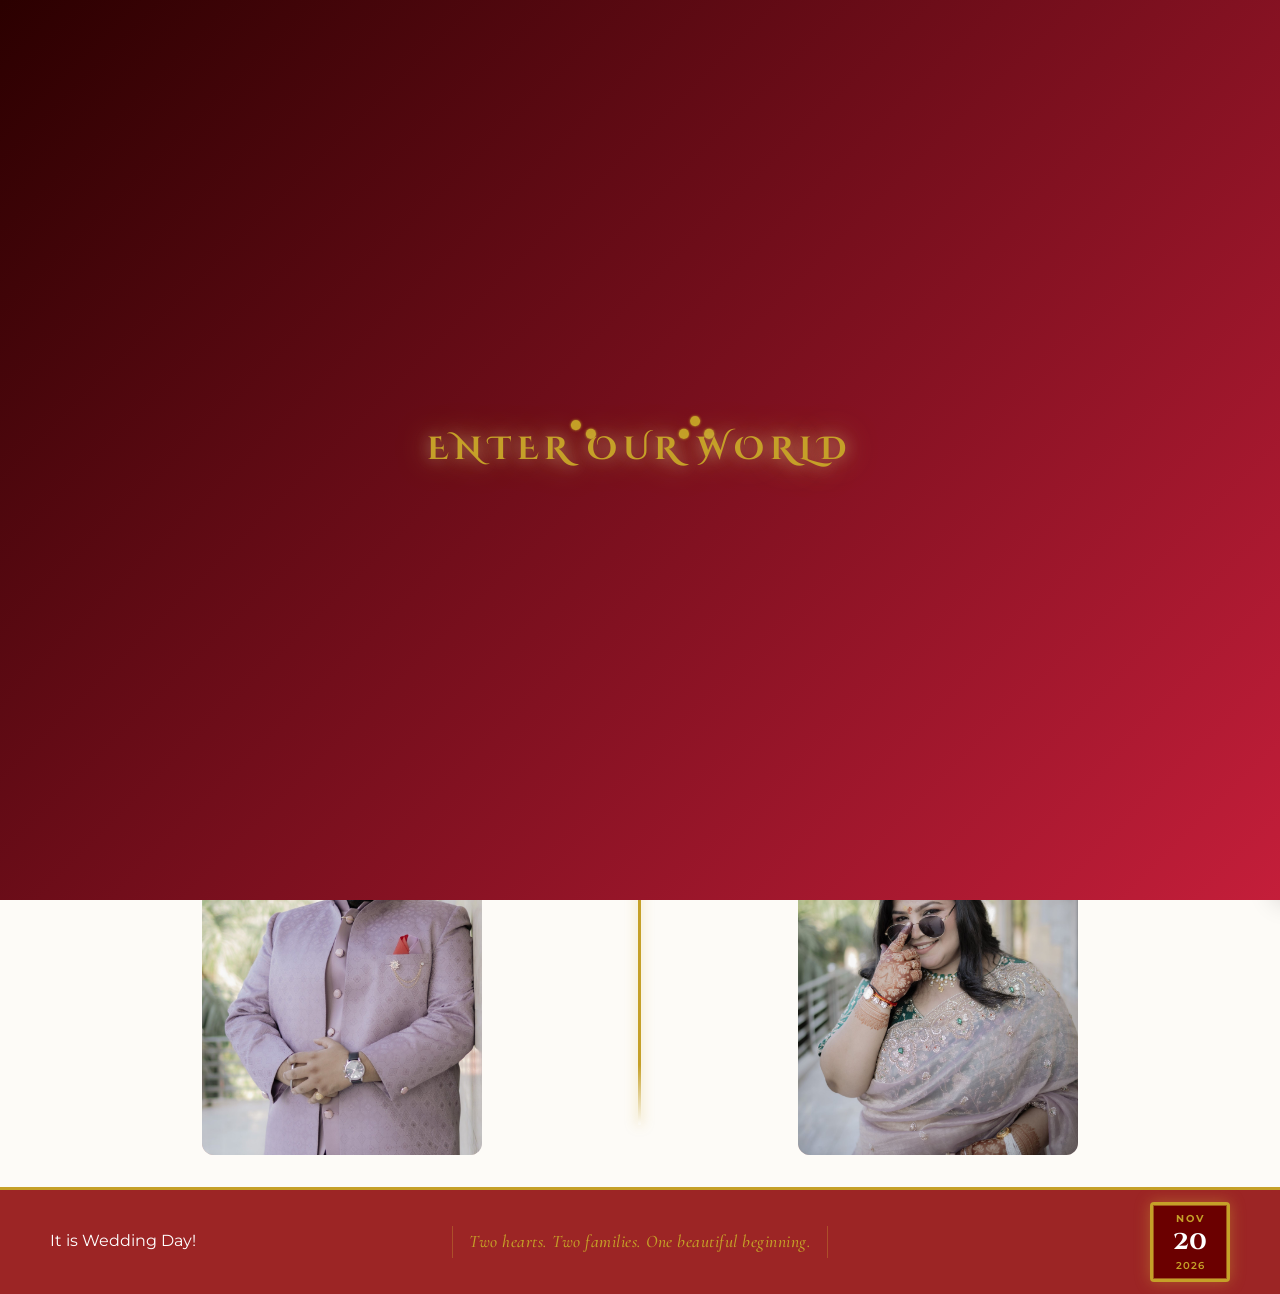
==== commit f6145782: "Complete Mobile UX Overhaul: side drawer, footer, theme, encoding" ====
--- a/index.html
+++ b/index.html
@@ -8,10 +8,12 @@
   <link rel="preconnect" href="https://fonts.gstatic.com" crossorigin />
   <link href="https://fonts.googleapis.com/css2?family=Cormorant+Garamond:ital,wght@0,300;0,400;0,600;1,400&family=Montserrat:wght@300;400;500&family=Cinzel+Decorative:wght@400;700&display=swap" rel="stylesheet" />
   <link rel="stylesheet" href="style.css" />
+  <link rel="stylesheet" href="mobile_nav.css" />
   <meta property="og:title" content="Vishal & Simoni's Wedding" />
   <meta property="og:description" content="Join us in celebrating!" />
-  <meta property="og:image" content="images/og-image.jpg" />
-  <meta property="og:url" content="https://vishalandsimoni.com/" />
+  <meta property="og:image" content="https://vishal15091997.github.io/Antigravity/images/og-image.jpeg" />
+  <meta property="og:url" content="https://vishal15091997.github.io/Antigravity/" />
+  <meta name="color-scheme" content="light only" />
 </head>
 <body class="loading-active">
   <div id="loader" class="loading-wrapper">
@@ -58,29 +60,35 @@
         <span></span>
       </button>
     </nav>
-    <div class="mobile-nav-overlay" id="mobileNavOverlay">
-      <div class="mobile-nav-content">
-        <a href="index.html">Home</a>
-        <a href="couple.html">The Couple</a>
-        <div class="mobile-dropdown">
-          <button class="mobile-dropdown-btn">Our Story â–¼</button>
-          <div class="mobile-dropdown-content">
-            <a href="roka.html">Roka</a>
-            <a href="engagement.html">Engagement</a>
-            <a href="sangeet.html">Sangeet</a>
-            <a href="haldi.html">Haldi</a>
-            <a href="wedding.html">Wedding</a>
-            <a href="reception.html">Reception</a>
-          </div>
+    <!-- Mobile Side Drawer -->
+    <div class="mobile-drawer-overlay" id="mobileDrawerOverlay"></div>
+    <div class="mobile-drawer" id="mobileDrawer">
+        <div class="drawer-header">
+            <span class="drawer-title">Menu</span>
+            <button class="drawer-close" aria-label="Close menu">&times;</button>
         </div>
-        <div class="mobile-dropdown">
-          <button class="mobile-dropdown-btn">Venue â–¼</button>
-          <div class="mobile-dropdown-content">
-            <a href="khajuraho-history.html">Khajuraho History</a>
-          </div>
+        <div class="drawer-content">
+            <a href="index.html" class="drawer-link">Home</a>
+            <a href="couple.html" class="drawer-link">The Couple</a>
+            <div class="drawer-dropdown">
+                <button class="drawer-dropdown-btn">Our Story <span class="arrow">&#9660;</span></button>
+                <div class="drawer-dropdown-content">
+                    <a href="roka.html">Roka</a>
+                    <a href="engagement.html">Engagement</a>
+                    <a href="sangeet.html">Sangeet</a>
+                    <a href="haldi.html">Haldi</a>
+                    <a href="wedding.html">Wedding</a>
+                    <a href="reception.html">Reception</a>
+                </div>
+            </div>
+            <div class="drawer-dropdown">
+                <button class="drawer-dropdown-btn">Venue <span class="arrow">&#9660;</span></button>
+                <div class="drawer-dropdown-content">
+                    <a href="khajuraho-history.html">Khajuraho History</a>
+                </div>
+            </div>
+            <a href="gallery.html" class="drawer-link">Gallery</a>
         </div>
-        <a href="gallery.html">Gallery</a>
-      </div>
     </div>
   </header>
 
@@ -157,3 +165,7 @@
 </body>
 </html>
 
+
+
+
+
--- a/style.css
+++ b/style.css
@@ -1147,3 +1147,77 @@
   }
 }
 
+
+@media (max-width: 768px) {
+  .footer-content { flex-direction: column; justify-content: center; gap: 1.5rem; }
+  .footer-text { text-align: center; max-width: 100%; margin: 0 auto; }
+  .countdown { justify-content: center; flex-wrap: wrap; }
+  .brand { font-size: 1.8rem; }
+  .glass-card { padding: 1.5rem 1rem; margin: 0 1rem; width: auto; max-width: 90%; }
+  .glass-card h1 { font-size: 2.5rem; }
+  .loader-text { font-size: 1.3rem; text-align: center; width: 100%; }
+  .hero { min-height: 70vh; }
+  .info-grid { padding: 0 1rem; box-sizing: border-box; overflow: hidden; }
+  .story-images { width: 100%; padding: 0 1rem; box-sizing: border-box; overflow: hidden; }
+  .section-block h2, .section-block h3 { font-size: 2rem; }
+  .image-wrapper { width: 100%; }
+}
+
+@media (max-width: 768px) {
+  .footer-compact-row {
+      grid-template-columns: 1fr;
+      gap: 1.5rem;
+      text-align: center;
+      padding: 1.5rem 1rem;
+  }
+  .countdown {
+      justify-content: center;
+      flex-direction: row;
+      flex-wrap: wrap;
+  }
+  .wedding-seal {
+      justify-self: center;
+  }
+  .footer-quote-inline {
+      border-left: none;
+      border-right: none;
+      border-top: 1px solid rgba(212,175,55,0.3);
+      border-bottom: 1px solid rgba(212,175,55,0.3);
+      padding: 1rem 0 !important;
+  }
+}
+
+:root {
+  color-scheme: light;
+}
+
+@media (max-width: 768px) {
+  .card-divider {
+    width: 80% !important;
+    height: 3px !important;
+    margin: 1.5rem auto !important;
+    background: linear-gradient(90deg, transparent 0%, var(--gold) 20%, var(--gold) 80%, transparent 100%) !important;
+  }
+  .countdown div {
+    min-width: 50px;
+    padding: 0.2rem 0.3rem;
+  }
+  .countdown span {
+    font-size: 1.1rem;
+  }
+  .countdown small {
+    font-size: 0.5rem;
+  }
+  .footer-compact-row {
+    gap: 0.8rem;
+    padding: 1rem 0.5rem;
+  }
+  .footer-quote-inline {
+    padding: 0.5rem 0 !important;
+    font-size: 1rem !important;
+  }
+  .wedding-seal {
+    transform: scale(0.85);
+    margin: 0;
+  }
+}
--- a/mobile_nav.css
+++ b/mobile_nav.css
@@ -0,0 +1,187 @@
+/* mobile_nav.css */
+.hamburger-menu {
+  display: none;
+  flex-direction: column;
+  justify-content: space-around;
+  width: 30px;
+  height: 24px;
+  background: transparent;
+  border: none;
+  cursor: pointer;
+  padding: 0;
+  z-index: 1001;
+}
+
+.hamburger-menu span {
+  width: 100%;
+  height: 3px;
+  background: #fff;
+  border-radius: 4px;
+  transition: all 0.3s linear;
+  position: relative;
+  transform-origin: 1px;
+}
+
+/* Mobile Drawer Overlay */
+.mobile-drawer-overlay {
+  position: fixed;
+  inset: 0;
+  background: rgba(0, 0, 0, 0.5);
+  backdrop-filter: blur(4px);
+  z-index: 999;
+  opacity: 0;
+  visibility: hidden;
+  transition: opacity 0.3s ease, visibility 0.3s ease;
+}
+
+.mobile-drawer-overlay.active {
+  opacity: 1;
+  visibility: visible;
+}
+
+/* Mobile Drawer */
+.mobile-drawer {
+  position: fixed;
+  top: 0;
+  right: 0;
+  width: 280px;
+  height: 100vh;
+  background: rgba(253, 251, 247, 0.95); /* Ivory base with transparency */
+  backdrop-filter: blur(16px);
+  box-shadow: -5px 0 25px rgba(0, 0, 0, 0.2);
+  z-index: 1000;
+  transform: translateX(100%);
+  transition: transform 0.4s cubic-bezier(0.16, 1, 0.3, 1);
+  display: flex;
+  flex-direction: column;
+  border-left: 2px solid var(--gold);
+}
+
+.mobile-drawer.active {
+  transform: translateX(0);
+}
+
+/* Drawer Header */
+.drawer-header {
+  display: flex;
+  justify-content: space-between;
+  align-items: center;
+  padding: 1.5rem 1.5rem 1rem;
+  border-bottom: 1px solid rgba(197, 160, 40, 0.3);
+}
+
+.drawer-title {
+  font-family: 'Cinzel Decorative', serif;
+  color: var(--maroon);
+  font-size: 1.5rem;
+  font-weight: 700;
+}
+
+.drawer-close {
+  background: none;
+  border: none;
+  font-size: 2rem;
+  color: var(--maroon);
+  cursor: pointer;
+  line-height: 1;
+}
+
+/* Drawer Content */
+.drawer-content {
+  padding: 1.5rem;
+  display: flex;
+  flex-direction: column;
+  gap: 1.2rem;
+  overflow-y: auto;
+}
+
+.drawer-link {
+  font-family: 'Montserrat', sans-serif;
+  font-size: 1.1rem;
+  color: var(--maroon);
+  text-decoration: none;
+  font-weight: 500;
+  text-transform: uppercase;
+  letter-spacing: 1px;
+  padding: 0.5rem 0;
+  border-bottom: 1px solid transparent;
+  transition: color 0.2s;
+}
+
+.drawer-link:hover {
+  color: var(--gold);
+}
+
+/* Dropdown Accordion */
+.drawer-dropdown {
+  display: flex;
+  flex-direction: column;
+}
+
+.drawer-dropdown-btn {
+  background: none;
+  border: none;
+  font-family: 'Montserrat', sans-serif;
+  font-size: 1.1rem;
+  color: var(--maroon);
+  font-weight: 500;
+  text-transform: uppercase;
+  letter-spacing: 1px;
+  padding: 0.5rem 0;
+  display: flex;
+  justify-content: space-between;
+  align-items: center;
+  cursor: pointer;
+  width: 100%;
+}
+
+.drawer-dropdown-btn .arrow {
+  font-size: 0.8rem;
+  transition: transform 0.3s ease;
+}
+
+.drawer-dropdown.open .drawer-dropdown-btn .arrow {
+  transform: rotate(180deg);
+}
+
+.drawer-dropdown-content {
+  max-height: 0;
+  overflow: hidden;
+  transition: max-height 0.4s ease;
+  display: flex;
+  flex-direction: column;
+  gap: 0.8rem;
+  padding-left: 1rem;
+}
+
+.drawer-dropdown.open .drawer-dropdown-content {
+  max-height: 300px;
+  margin-top: 0.5rem;
+  margin-bottom: 0.5rem;
+}
+
+.drawer-dropdown-content a {
+  font-size: 0.95rem;
+  color: var(--text);
+  text-decoration: none;
+  font-weight: 400;
+  text-transform: capitalize;
+  border-left: 2px solid transparent;
+  padding-left: 0.5rem;
+  transition: color 0.2s, border-color 0.2s;
+}
+
+.drawer-dropdown-content a:hover {
+  color: var(--gold);
+  border-left-color: var(--gold);
+}
+
+/* Show hamburger on mobile */
+@media (max-width: 960px) {
+  .hamburger-menu {
+    display: flex;
+  }
+  .nav-links {
+    display: none;
+  }
+}
